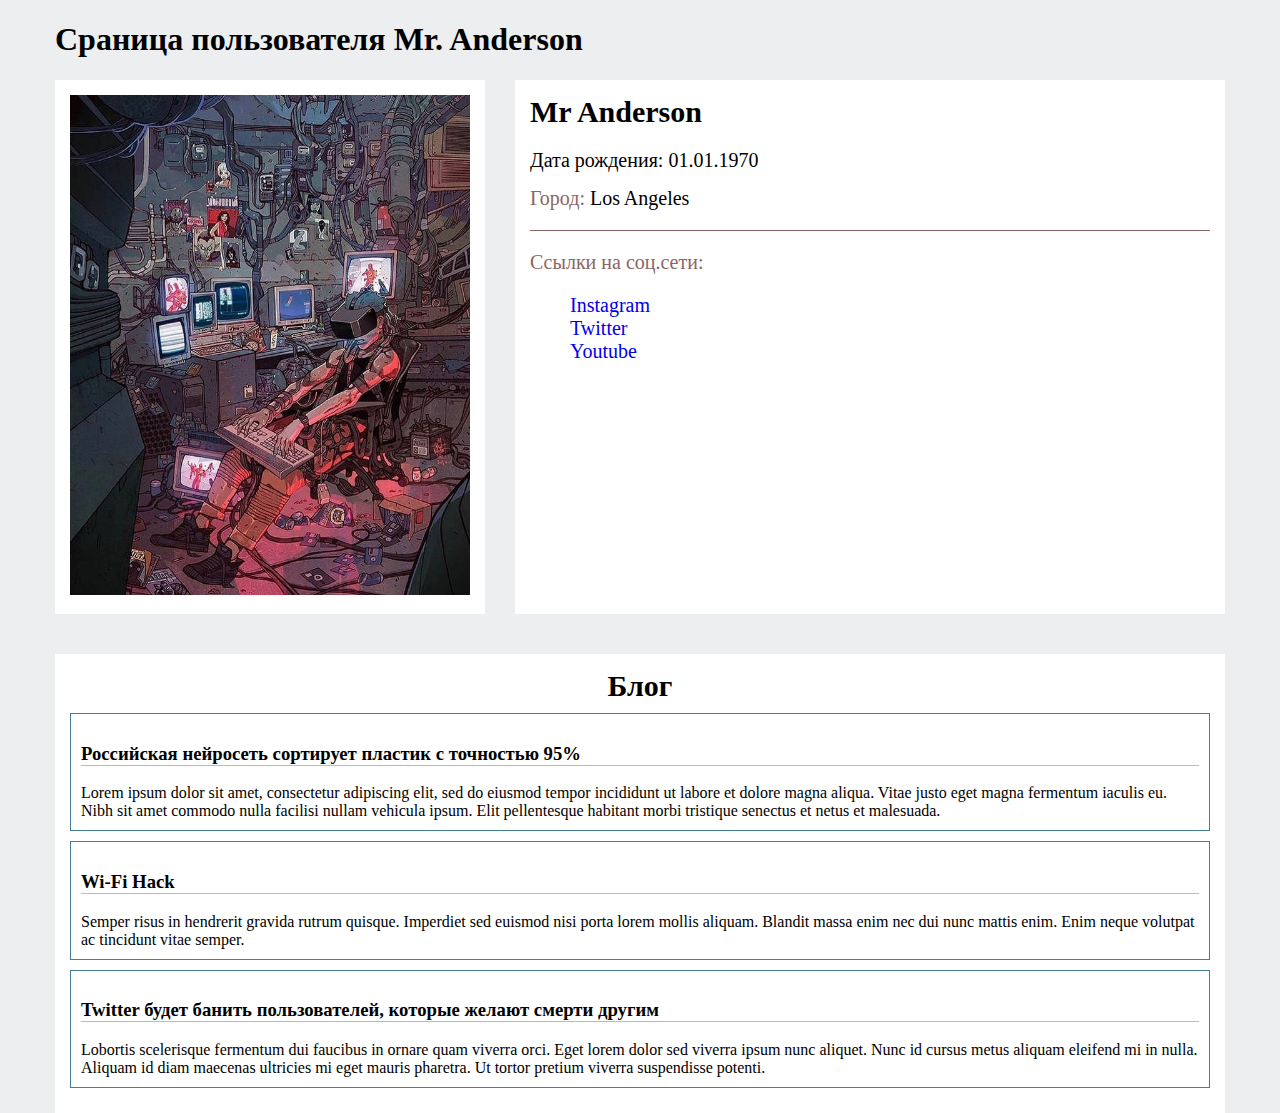
==== blank/index.html @ 1730801c "Update main.py" ====
<!DOCTYPE html>
<html lang="en">
<head>
    <meta charset="UTF-8">
    <title>Главная страница блога</title>
    <link rel="stylesheet" href="style.css">
</head>
<body>
<div class="container">
    <h1>Сраница пользователя Mr. Anderson</h1>
    <div class="user__data">
        <div class="user__avatar">
            <img src="user_avatar.jpg" alt="">
        </div>
        <div class="user__info">
            <div class="user__name">
                <span>Mr Anderson</span>
            </div>
            <div class="user__birth__date">
                <span>Дата рождения:</span>
                <span>01.01.1970</span>
            </div>
            <div class="user__city">
                <span class="city__label">Город:</span>
                <span>Los Angeles</span>
            </div>
            <div class="social__networks">
                <p>Ссылки на соц.сети:</p>
                <ul>
                    <li>
                        <a href="http://instagram.com/username">Instagram</a>
                    </li>
                    <li>
                        <a href="http://twitter.com/username">Twitter</a>
                    </li>
                    <li>
                        <a href="http://youtube.com/username">Youtube</a>
                    </li>
                </ul>
            </div>
        </div>
    </div>
    <div class="user__blog__wall">
        <div class="blog__title">Блог</div>
        <div class="user__post">
            <div class="user__post__info">
                <div class="post__title">
                    <h3>Российская нейросеть сортирует пластик с точностью 95%</h3>
                </div>
                <div class="post__text">
                    Lorem ipsum dolor sit amet, consectetur adipiscing elit, sed do eiusmod tempor incididunt ut labore
                    et dolore magna aliqua. Vitae justo eget magna fermentum iaculis eu. Nibh sit amet commodo nulla
                    facilisi nullam vehicula ipsum. Elit pellentesque habitant morbi tristique senectus et netus et
                    malesuada.
                </div>
            </div>
        </div>
        <div class="user__post">
            <div class="user__post__info">
                <div class="post__title">
                    <h3>Wi-Fi Hack</h3>
                </div>
                <div class="post__text">
                    Semper risus in hendrerit gravida rutrum quisque. Imperdiet sed euismod nisi porta lorem mollis
                    aliquam. Blandit massa enim nec dui nunc mattis enim. Enim neque volutpat ac tincidunt vitae semper.
                </div>
            </div>
        </div>
        <div class="user__post">
            <div class="user__post__info">
                <div class="post__title">
                    <h3>Twitter будет банить пользователей, которые желают смерти другим</h3>
                </div>
                <div class="post__text">
                    Lobortis scelerisque fermentum dui faucibus in ornare quam viverra orci. Eget lorem dolor sed
                    viverra ipsum nunc aliquet. Nunc id cursus metus aliquam eleifend mi in nulla. Aliquam id diam
                    maecenas ultricies mi eget mauris pharetra. Ut tortor pretium viverra suspendisse potenti.
                </div>
            </div>
        </div>
    </div>
</div>
</body>
</html>
---- blank/style.css ----
body {
    background-color: #EDEEF0;
    margin: 0;
    padding: 0;
}

.container {
    width: 100%;
    max-width: 1170px;
    margin: 0 auto;
}

.user__info, .user__avatar, .user__blog__wall {
    background-color: #FFFFFF;
    padding: 15px;
}

.user__data {
    display: flex;
    margin: 20px 0 40px 0;
}

.user__avatar img {
    width: 400px;
    height: 500px;
}

.user__info {
    margin-left: 30px;
    width: 100%;
}

.user__birth__date, .user__city, .social__networks {
    font-size: 20px;
}
.birth__label, .city__label, .social__networks p {
    color: #8c6464;
}

.user__name {
    font-size: 30px;
    font-weight: 700;
    padding-bottom: 20px;
}
.user__birth__date {
    padding-bottom: 15px;
}

.user__city {
    padding-bottom: 20px;
    border-bottom: 1px solid #8c6464;
}

.blog__title {
    text-align: center;
    font-size: 30px;
    font-weight: 700;
}

.user__post {
    padding: 10px;
    margin: 10px 0;
    border: 1px solid #447e9b;
}

.post__title h3{
    border-bottom: 1px solid #bbbbbb;
}

.social__networks ul {
    list-style: none;
}

.social__networks a {
    text-decoration: none;
    cursor: pointer;
}
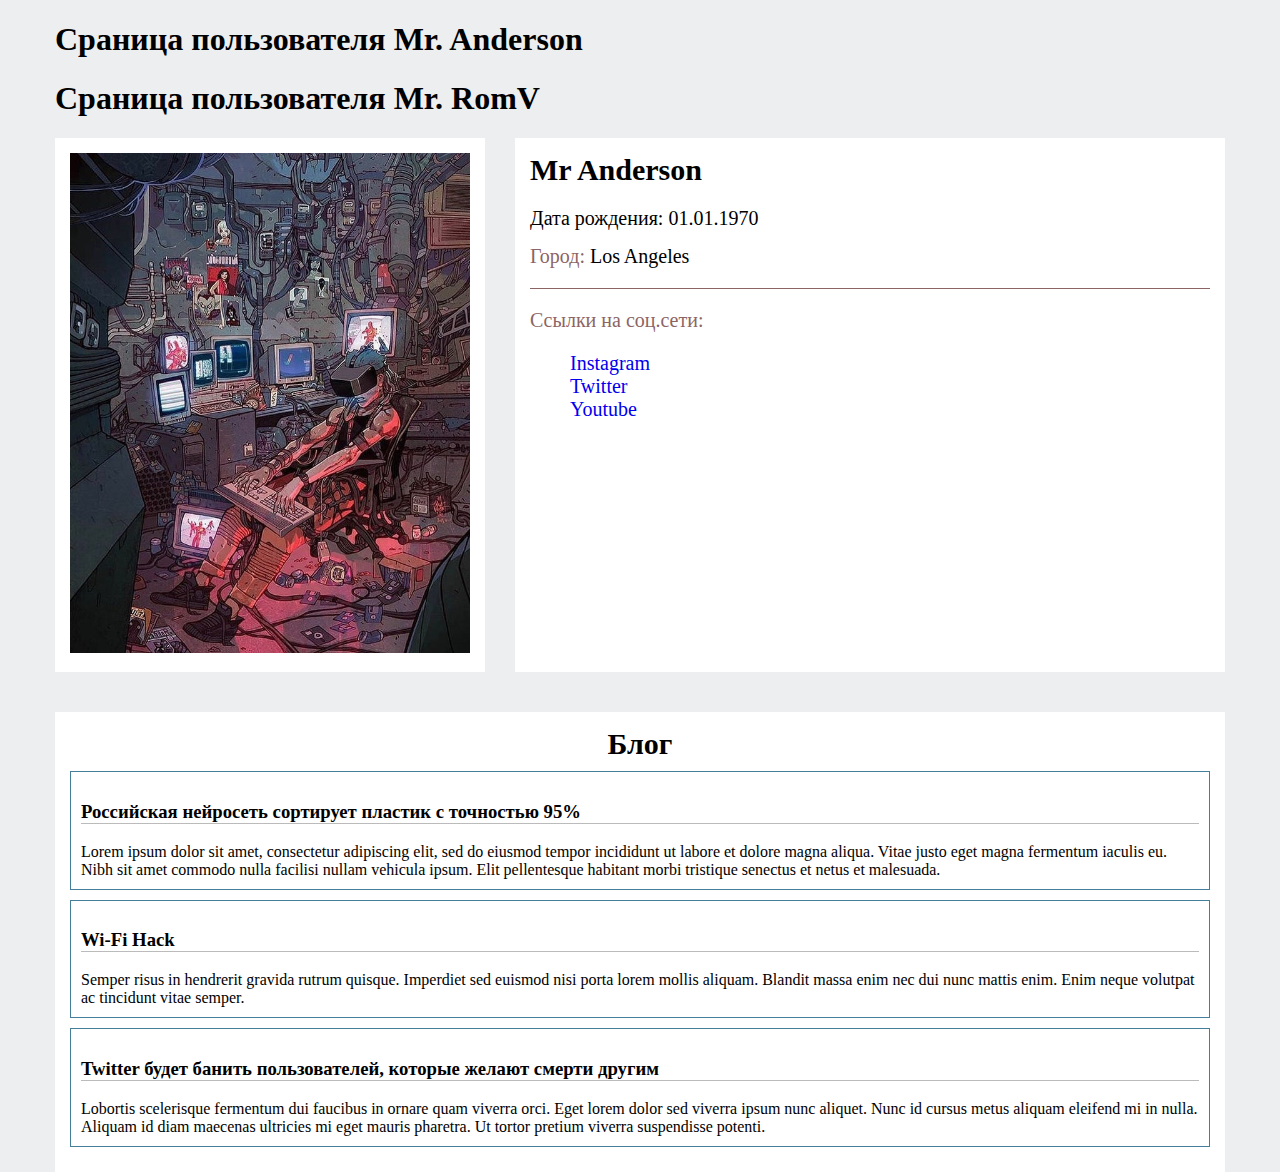
==== commit d19f0978: "Update main.py" ====
--- a/blank/index.html
+++ b/blank/index.html
@@ -8,6 +8,7 @@
 <body>
 <div class="container">
     <h1>Сраница пользователя Mr. Anderson</h1>
+    <h1>Сраница пользователя Mr. RomV</h1>
     <div class="user__data">
         <div class="user__avatar">
             <img src="user_avatar.jpg" alt="">
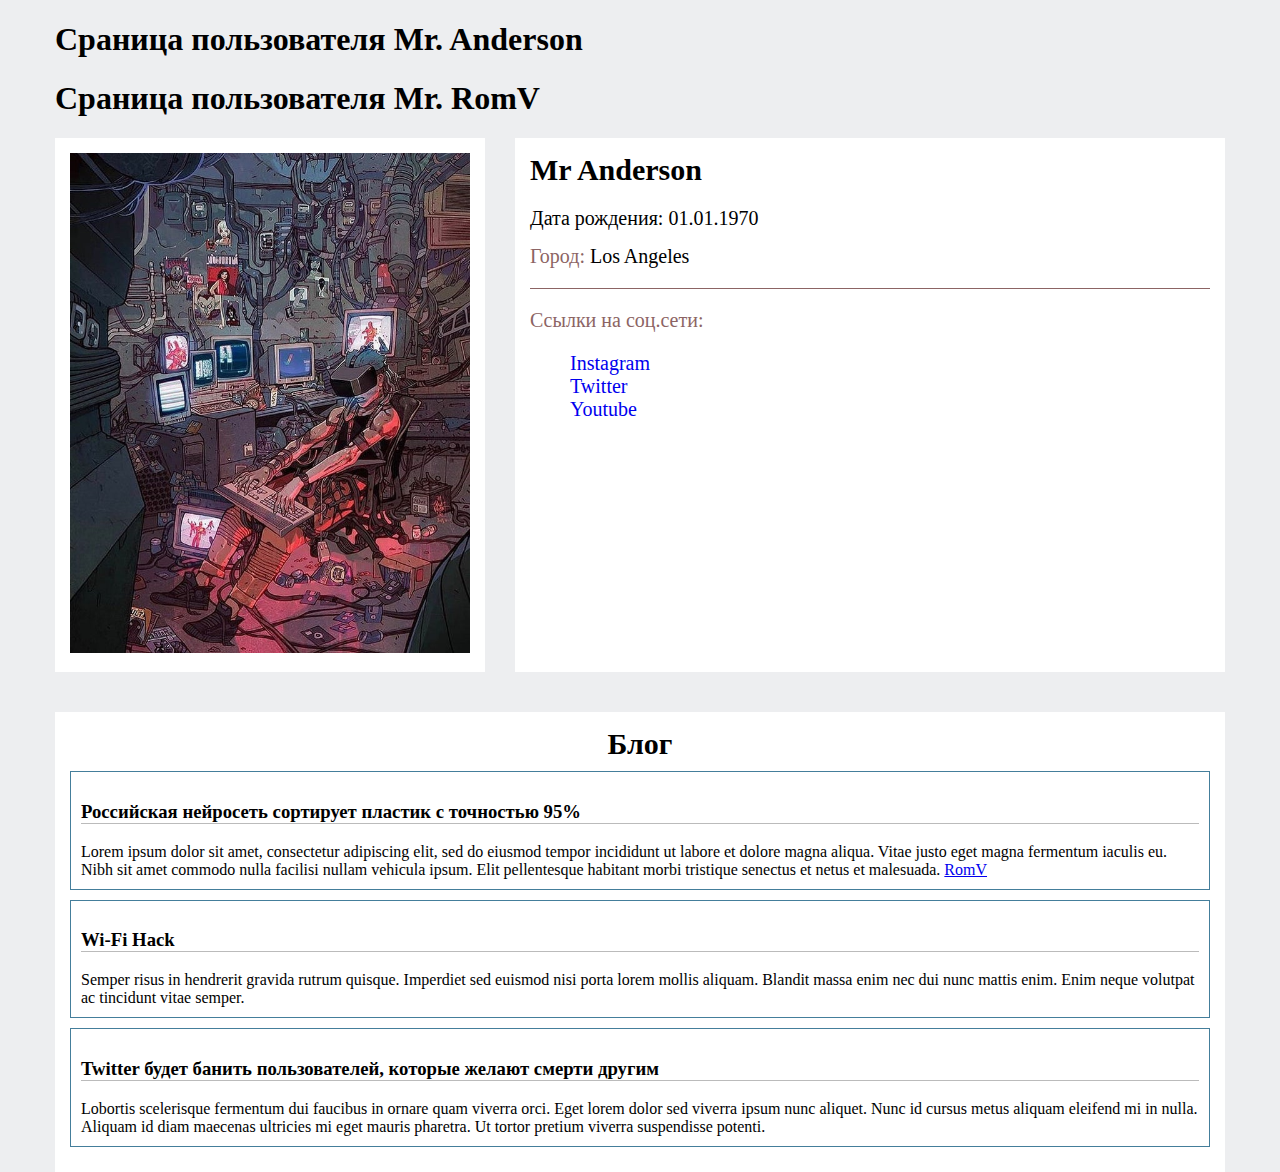
==== commit e57d7e44: "Merge remote-tracking branch 'origin/main'" ====
--- a/blank/index.html
+++ b/blank/index.html
@@ -53,6 +53,7 @@
                     et dolore magna aliqua. Vitae justo eget magna fermentum iaculis eu. Nibh sit amet commodo nulla
                     facilisi nullam vehicula ipsum. Elit pellentesque habitant morbi tristique senectus et netus et
                     malesuada.
+		    <a href="http://instagram.com/Romv">RomV</a>
                 </div>
             </div>
         </div>
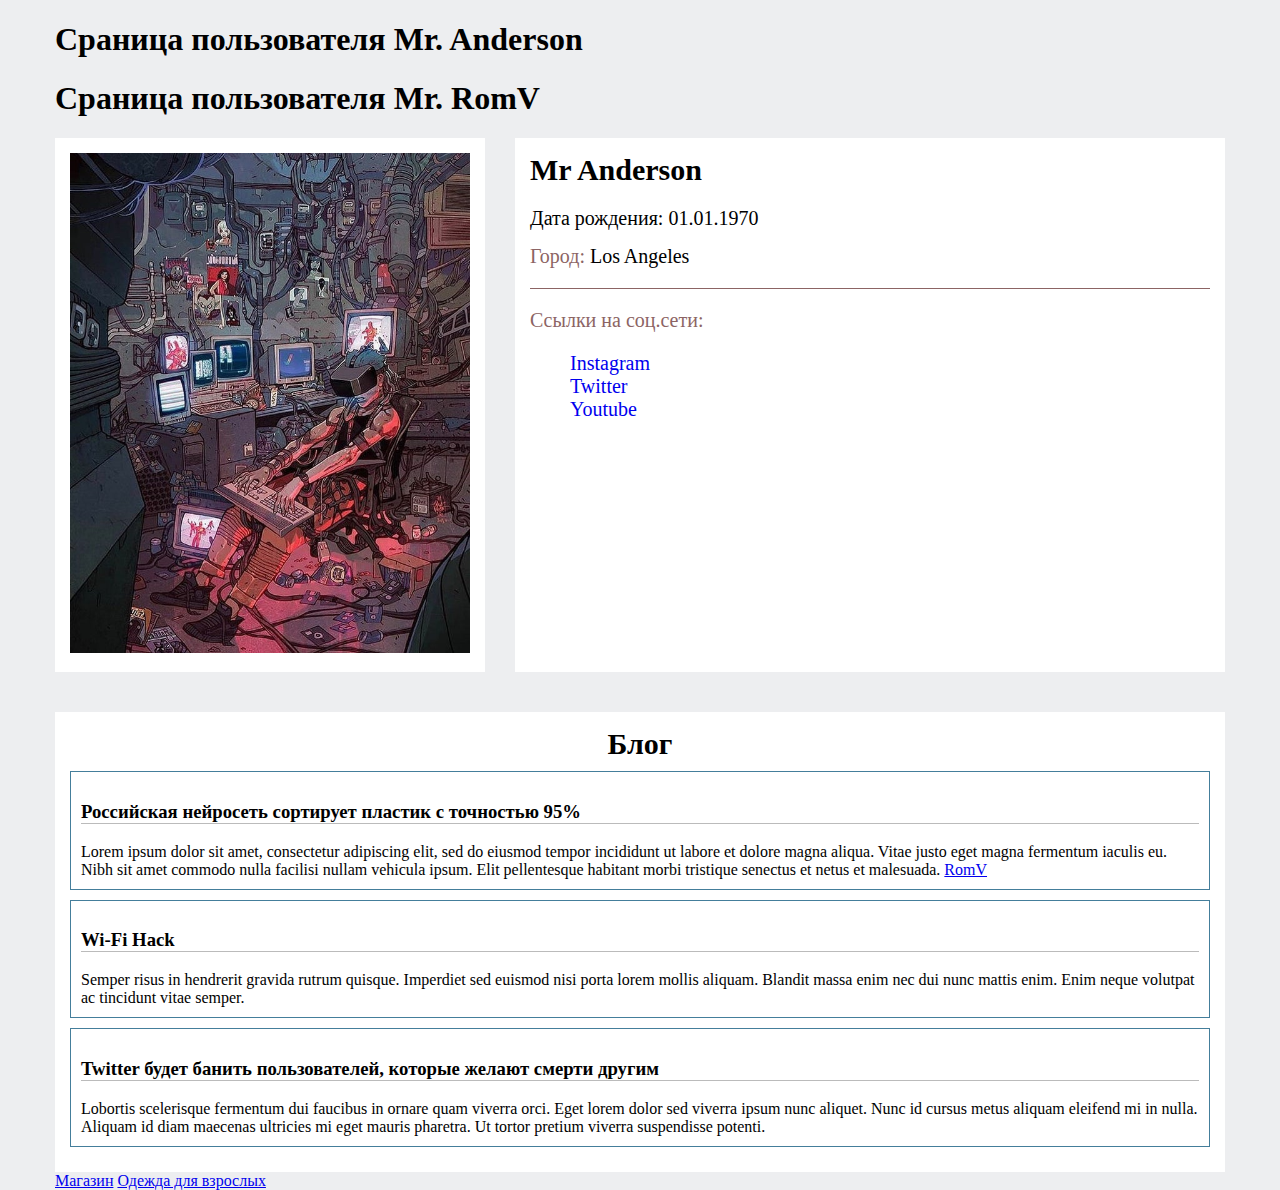
==== commit 15fbb0a1: "Merge remote-tracking branch 'origin/main'" ====
--- a/blank/index.html
+++ b/blank/index.html
@@ -80,6 +80,9 @@
                 </div>
             </div>
         </div>
+	</div class="some__links">
+		<a href="/supermarket/" data-attr="shop_link">Магазин</a>
+		<a href="/clothes/" data-attr="007">Одежда для взрослых</a>
     </div>
 </div>
 </body>
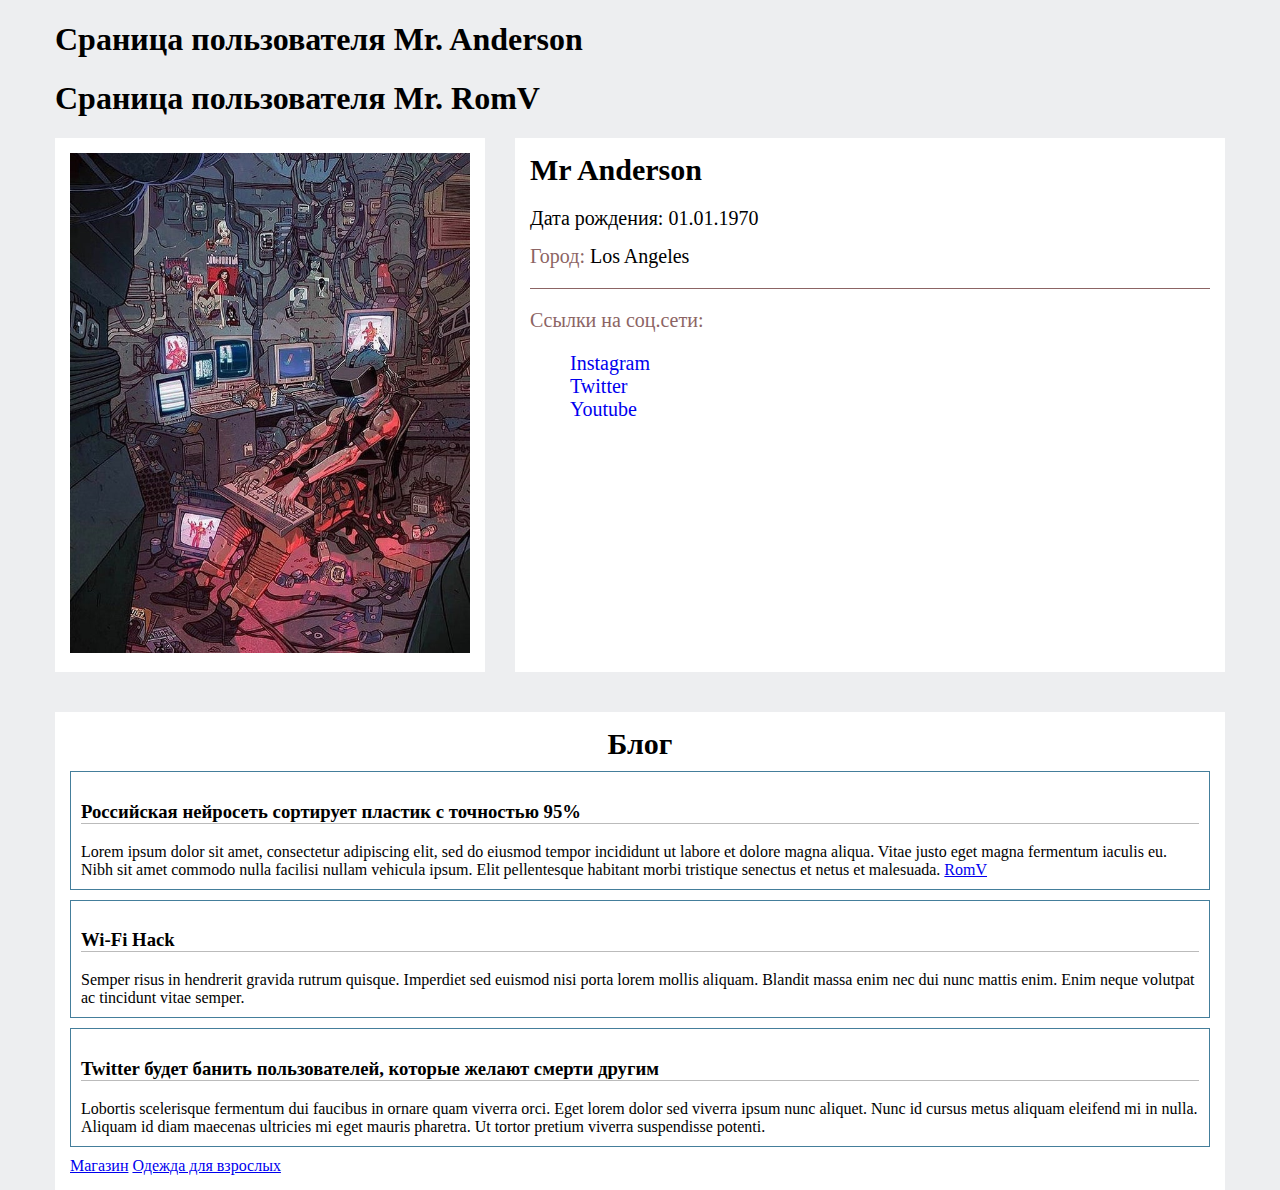
==== commit 68a2095b: "Merge remote-tracking branch 'origin/main'" ====
--- a/blank/index.html
+++ b/blank/index.html
@@ -80,9 +80,10 @@
                 </div>
             </div>
         </div>
-	</div class="some__links">
+	<div class="some__links">
 		<a href="/supermarket/" data-attr="shop_link">Магазин</a>
 		<a href="/clothes/" data-attr="007">Одежда для взрослых</a>
+	</div>
     </div>
 </div>
 </body>
